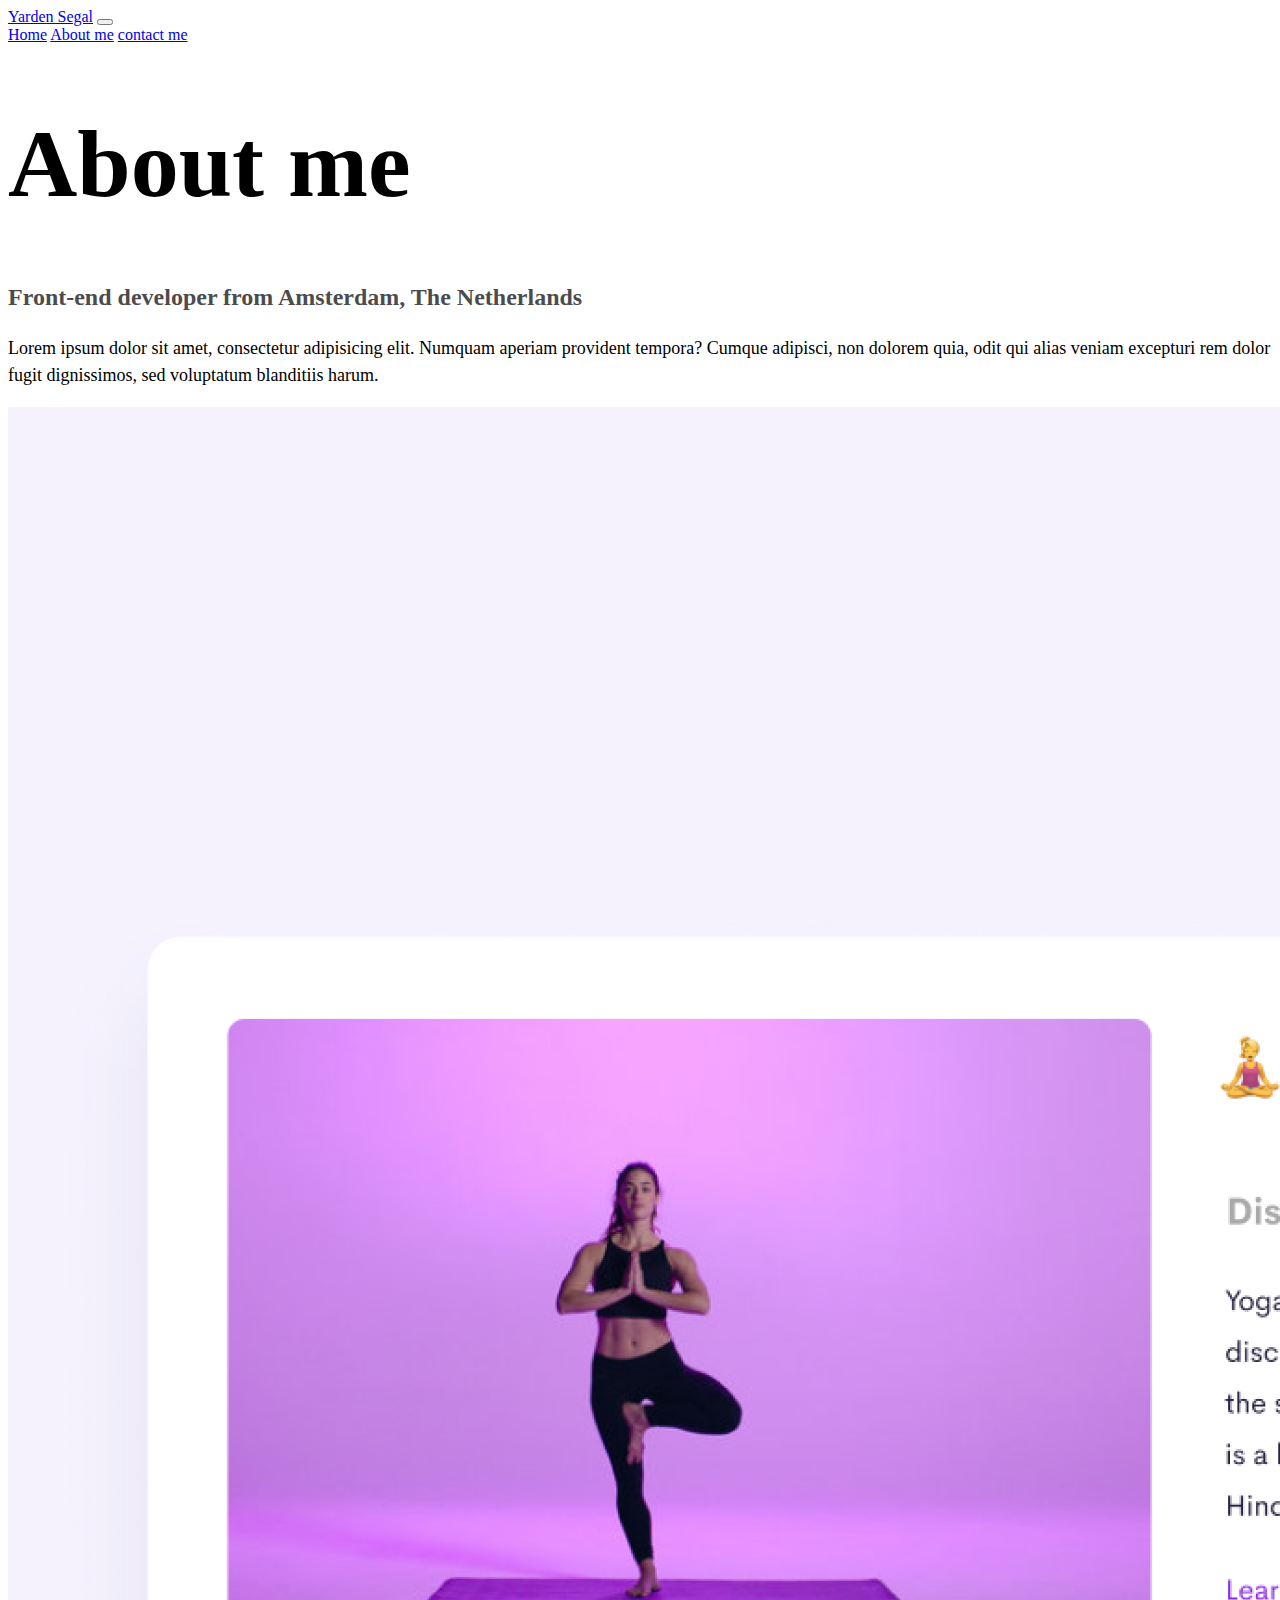
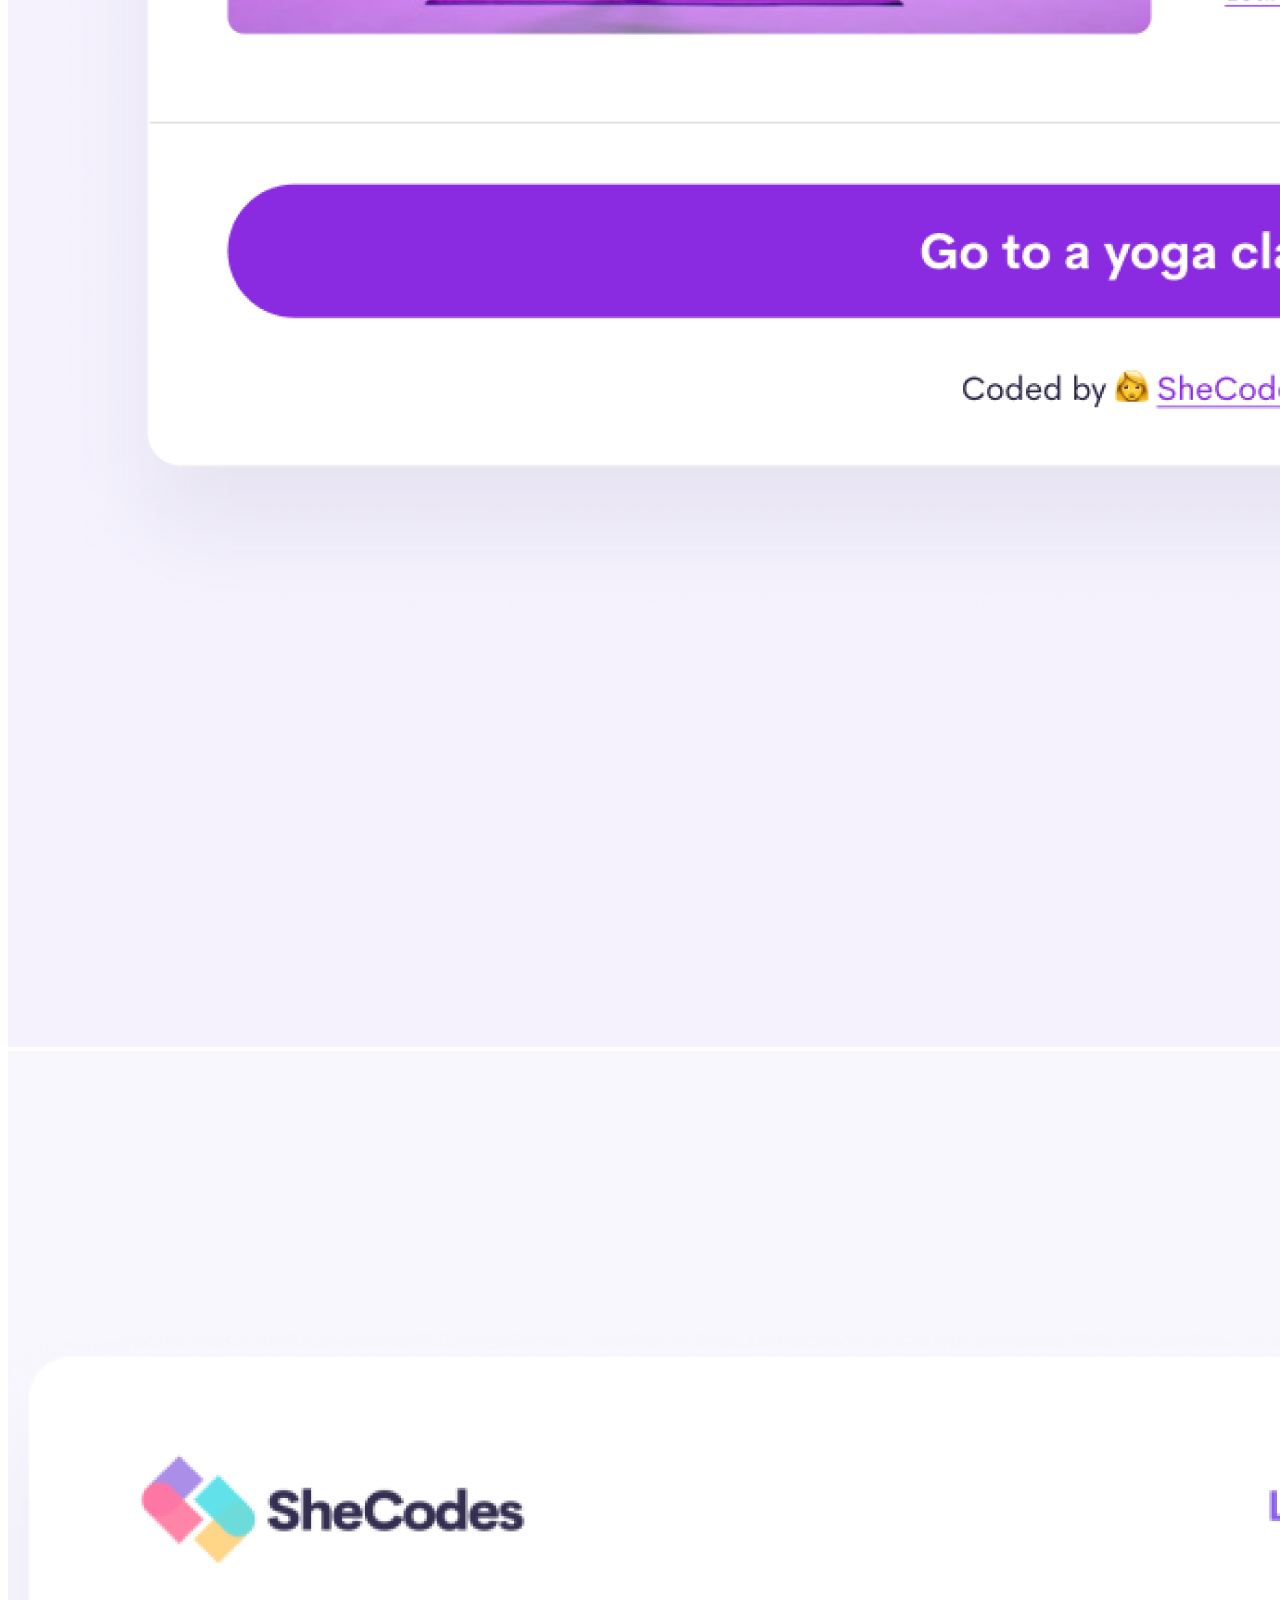
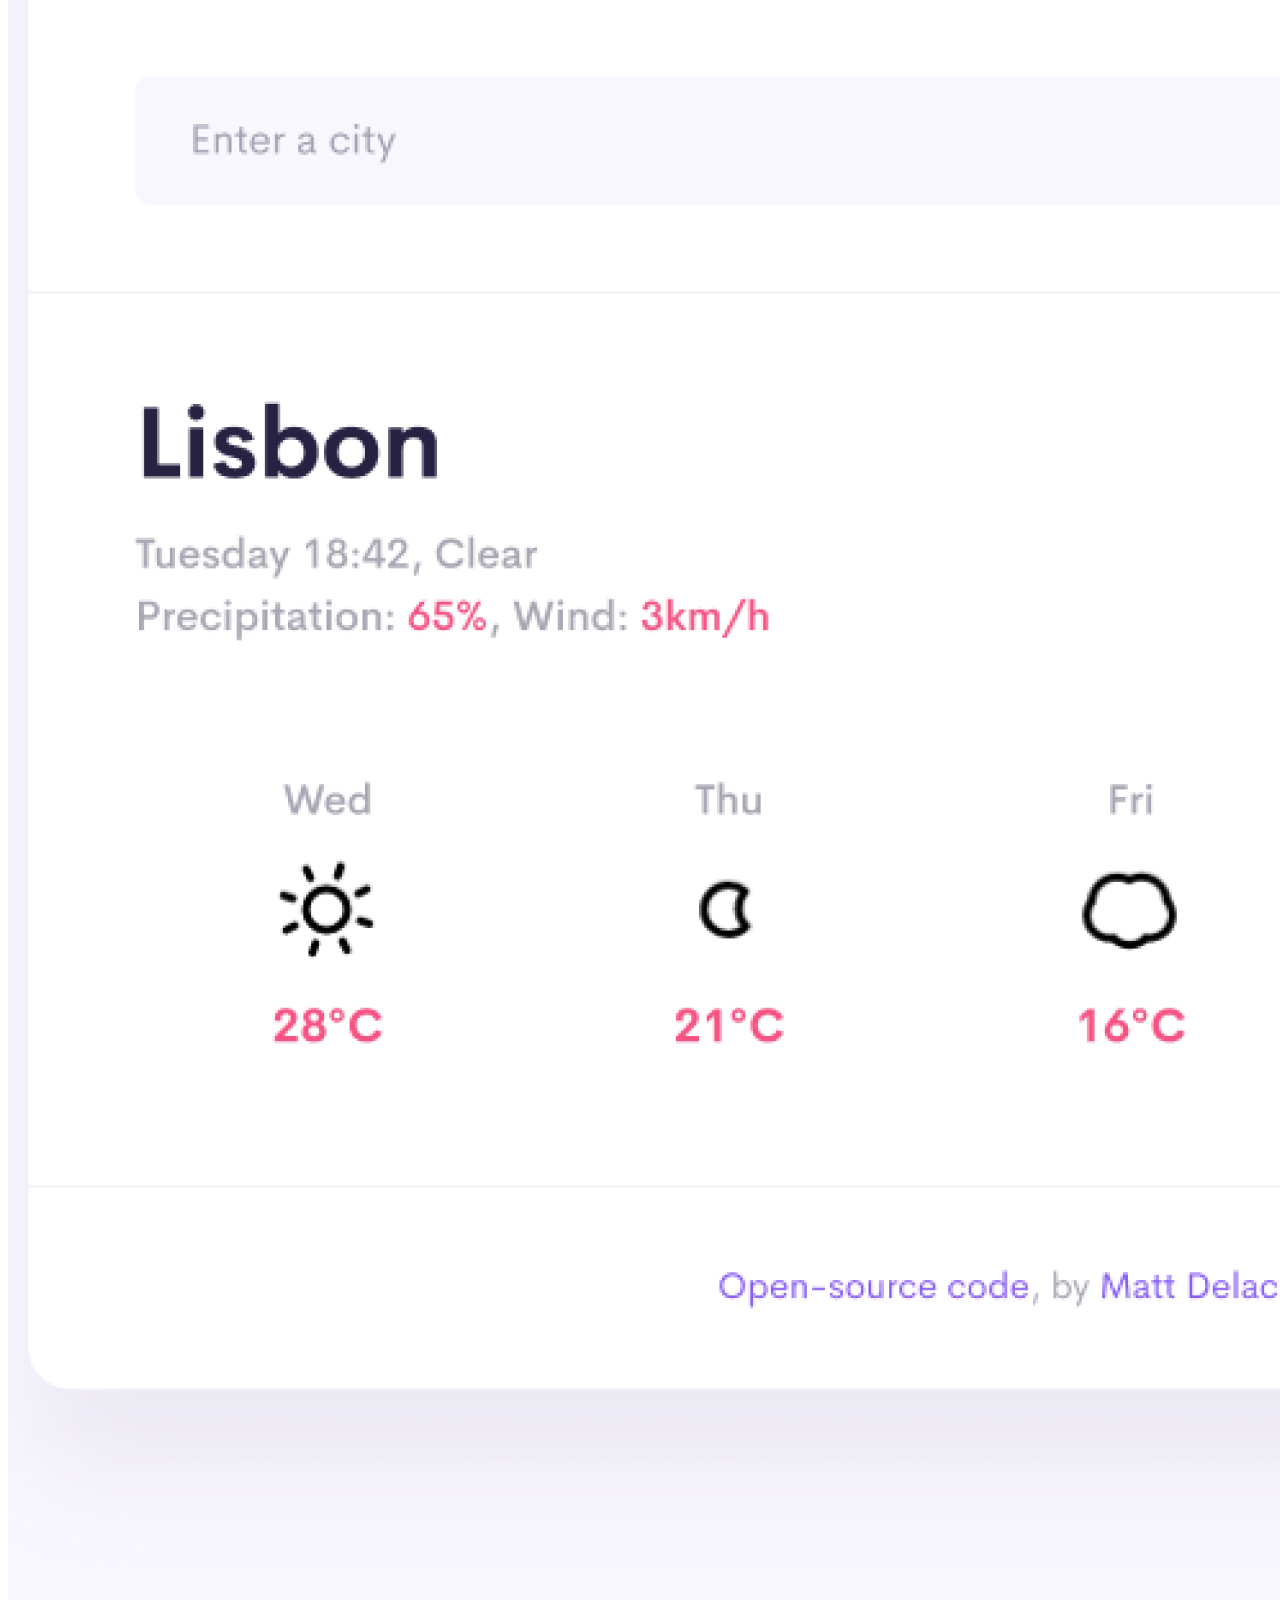
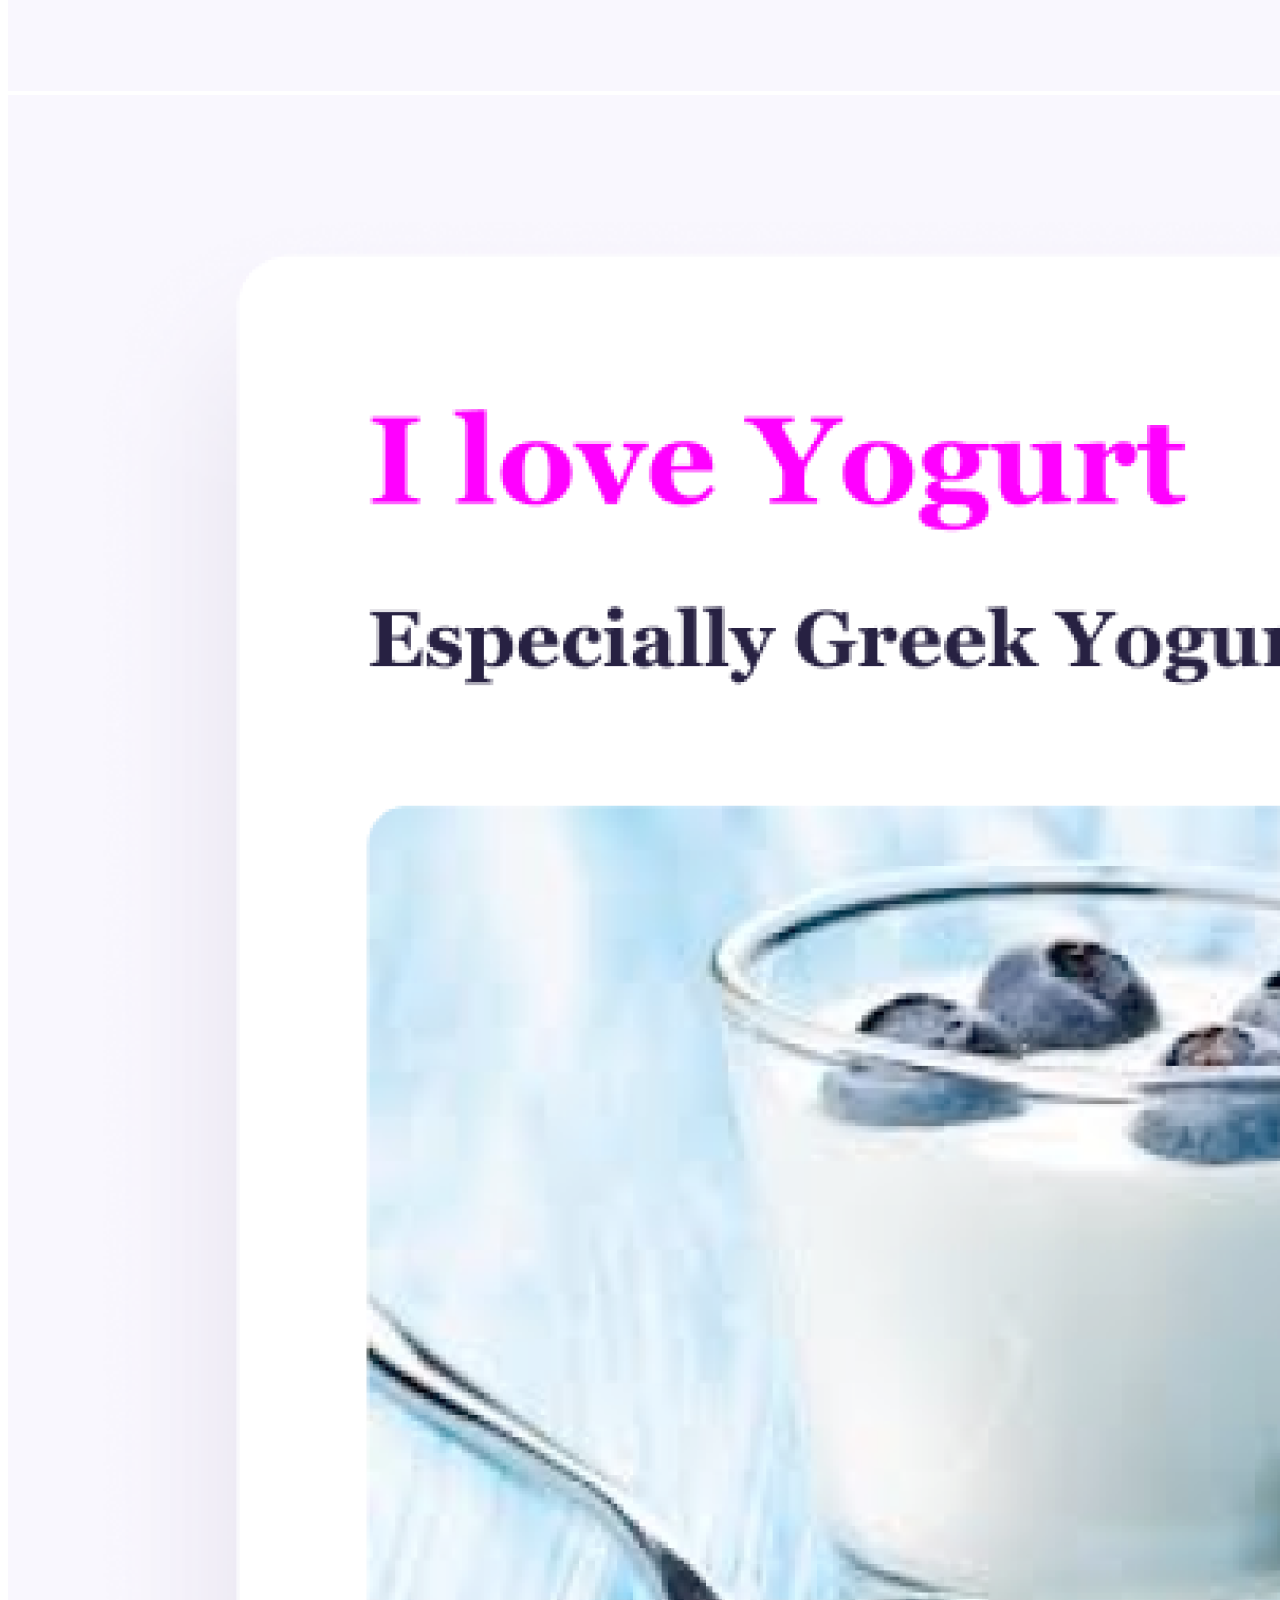
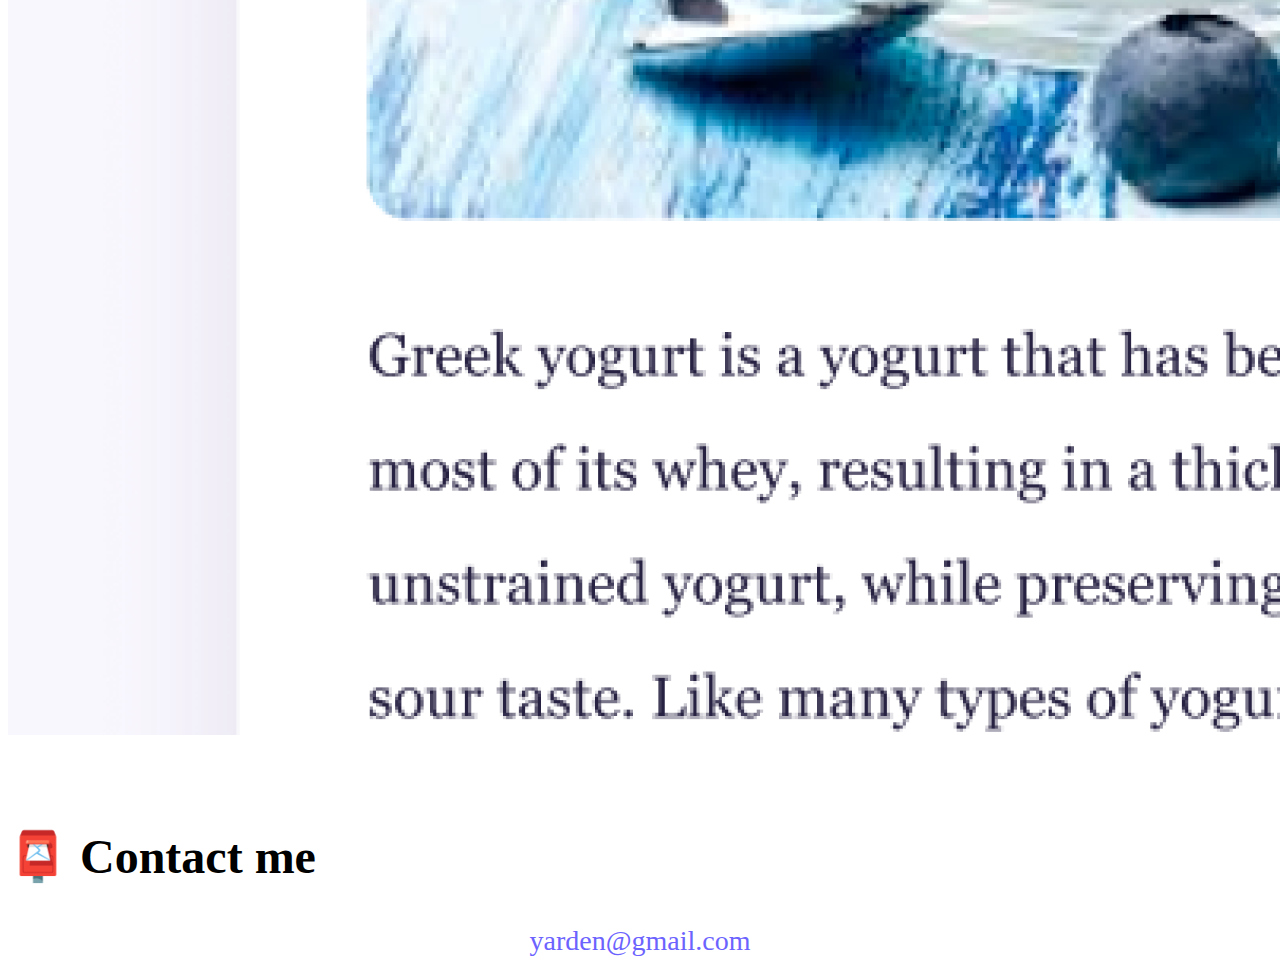
==== about.html @ 26203ede "Added the app" ====
<!DOCTYPE html>
<html lang="en">
  <head>
    <meta charset="UTF-8" />
    <meta http-equiv="X-UA-Compatible" content="IE=edge" />
    <meta name="viewport" content="width=device-width, initial-scale=1.0" />
    <link
      href="https://cdn.jsdelivr.net/npm/bootstrap@5.3.0-alpha3/dist/css/bootstrap.min.css"
      rel="stylesheet"
      integrity="sha384-KK94CHFLLe+nY2dmCWGMq91rCGa5gtU4mk92HdvYe+M/SXH301p5ILy+dN9+nJOZ"
      crossorigin="anonymous"
    />
    <script
      src="https://cdn.jsdelivr.net/npm/bootstrap@5.3.0-alpha3/dist/js/bootstrap.bundle.min.js"
      integrity="sha384-ENjdO4Dr2bkBIFxQpeoTz1HIcje39Wm4jDKdf19U8gI4ddQ3GYNS7NTKfAdVQSZe"
      crossorigin="anonymous"
    ></script>

    <link rel="stylesheet" href="/css/style.css" />
    <title>About Yarden Segal</title>
  </head>
  <body>
    <nav class="navbar navbar-expand-lg navbar-light bg-light fixed-top">
      <div class="container-fluid">
        <a class="navbar-brand" href="#">Yarden Segal</a>
        <button
          class="navbar-toggler"
          type="button"
          data-bs-toggle="collapse"
          data-bs-target="#navbarNavAltMarkup"
          aria-controls="navbarNavAltMarkup"
          aria-expanded="false"
          aria-label="Toggle navigation"
        >
          <span class="navbar-toggler-icon"></span>
        </button>
        <div class="collapse navbar-collapse" id="navbarNavAltMarkup">
          <div class="navbar-nav">
            <a class="nav-link" aria-current="page" href="index.html">Home</a>
            <a class="nav-link active" href="about.html">About me</a>
            <a class="nav-link" href="about.html#contact">contact me</a>
          </div>
        </div>
      </div>
    </nav>
    <h1 class="text-center">About me</h1>
    <h3 class="text-center">
      Front-end developer from Amsterdam, The Netherlands
    </h3>
    <div class="about-paragraphs pt-3">
      <p class="text-center">
        Lorem ipsum dolor sit amet, consectetur adipisicing elit. Numquam
        aperiam provident tempora? Cumque adipisci, non dolorem quia, odit qui
        alias veniam excepturi rem dolor fugit dignissimos, sed voluptatum
        blanditiis harum.
      </p>
      <div class="container">
        <div class="row pt-3">
          <div class="col-sm-4">
            <img
              src="images/yoga.png"
              class="img-fluid border p-2 shadow rounded"
            />
          </div>
          <div class="col-sm-4">
            <img
              src="images/weather.png"
              class="img-fluid border p-2 shadow rounded"
            />
          </div>
          <div class="col-sm-4">
            <img
              src="images/yogurt.png"
              class="img-fluid border p-2 shadow rounded"
            />
          </div>
        </div>
      </div>
    </div>
    <div id="contact" class="text-center">
      <h2>📮 Contact me</h2>
      <a href="mailto:yarden@gmail.com" class="email-link">yarden@gmail.com </a>
    </div>
  </body>
</html>
---- css/style.css ----
:root {
  --primary-color: #6c63ff;
  --secondary-color: #f5f2fe;
  --box-shadow: 0 5px 10px rgba(0, 0, 0, 0.3);
}

h1 {
  font-size: 96px;
}

h2 {
  font-size: 48px;
}

h3 {
  font-size: 24px;
  opacity: 0.7;
}

p {
  font-size: 18px;
  line-height: 1.5;
}

.navigation-links {
  display: flex;
  margin-top: 40px;
  justify-content: center;
}

.navigation-links a {
  margin: 20px;
}

.primary-link {
  background: var(--primary-color);
  box-shadow: var(--box-shadow);
  color: white;
  border-radius: 4px;
  padding: 20px 15px;
  text-decoration: none;
  text-transform: capitalize;
}

.primary-link:hover {
  color: #0a58ca;
}

.secondary-link {
  color: var(--primary-color);
  border: 1px solid var(--primary-color);
  border-radius: 4px;
  padding: 20px 15px;
  text-decoration: none;
  text-transform: capitalize;
}

.secondary-link:hover {
  color: #0a58ca;
}

.homepage-link {
  color: var(--primary-color);
  text-align: center;
  display: block;
}

.email-link {
  display: flex;
  justify-content: center;
  color: var(--primary-color);
  font-size: 28px;
  text-decoration: none;
}

.email-link:hover {
  text-decoration: underline;
}

#contact {
  padding-top: 50px;
}
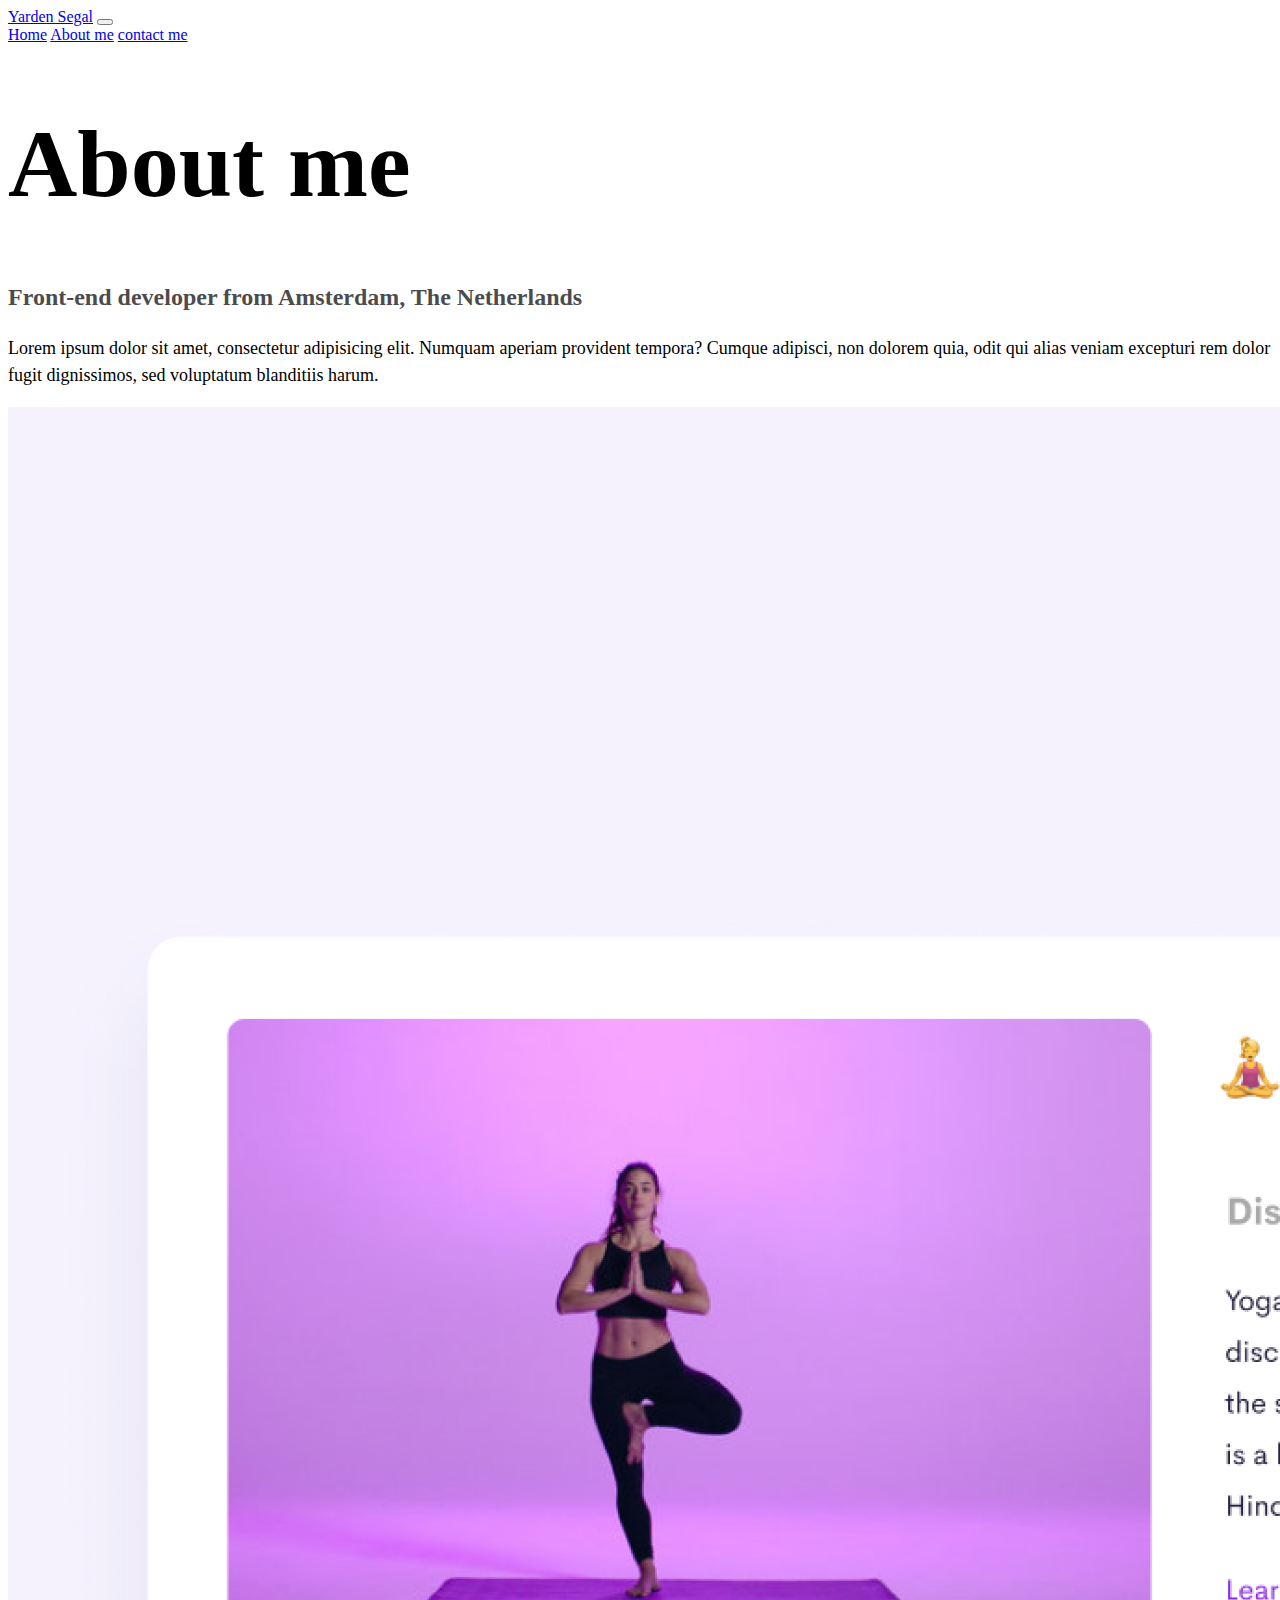
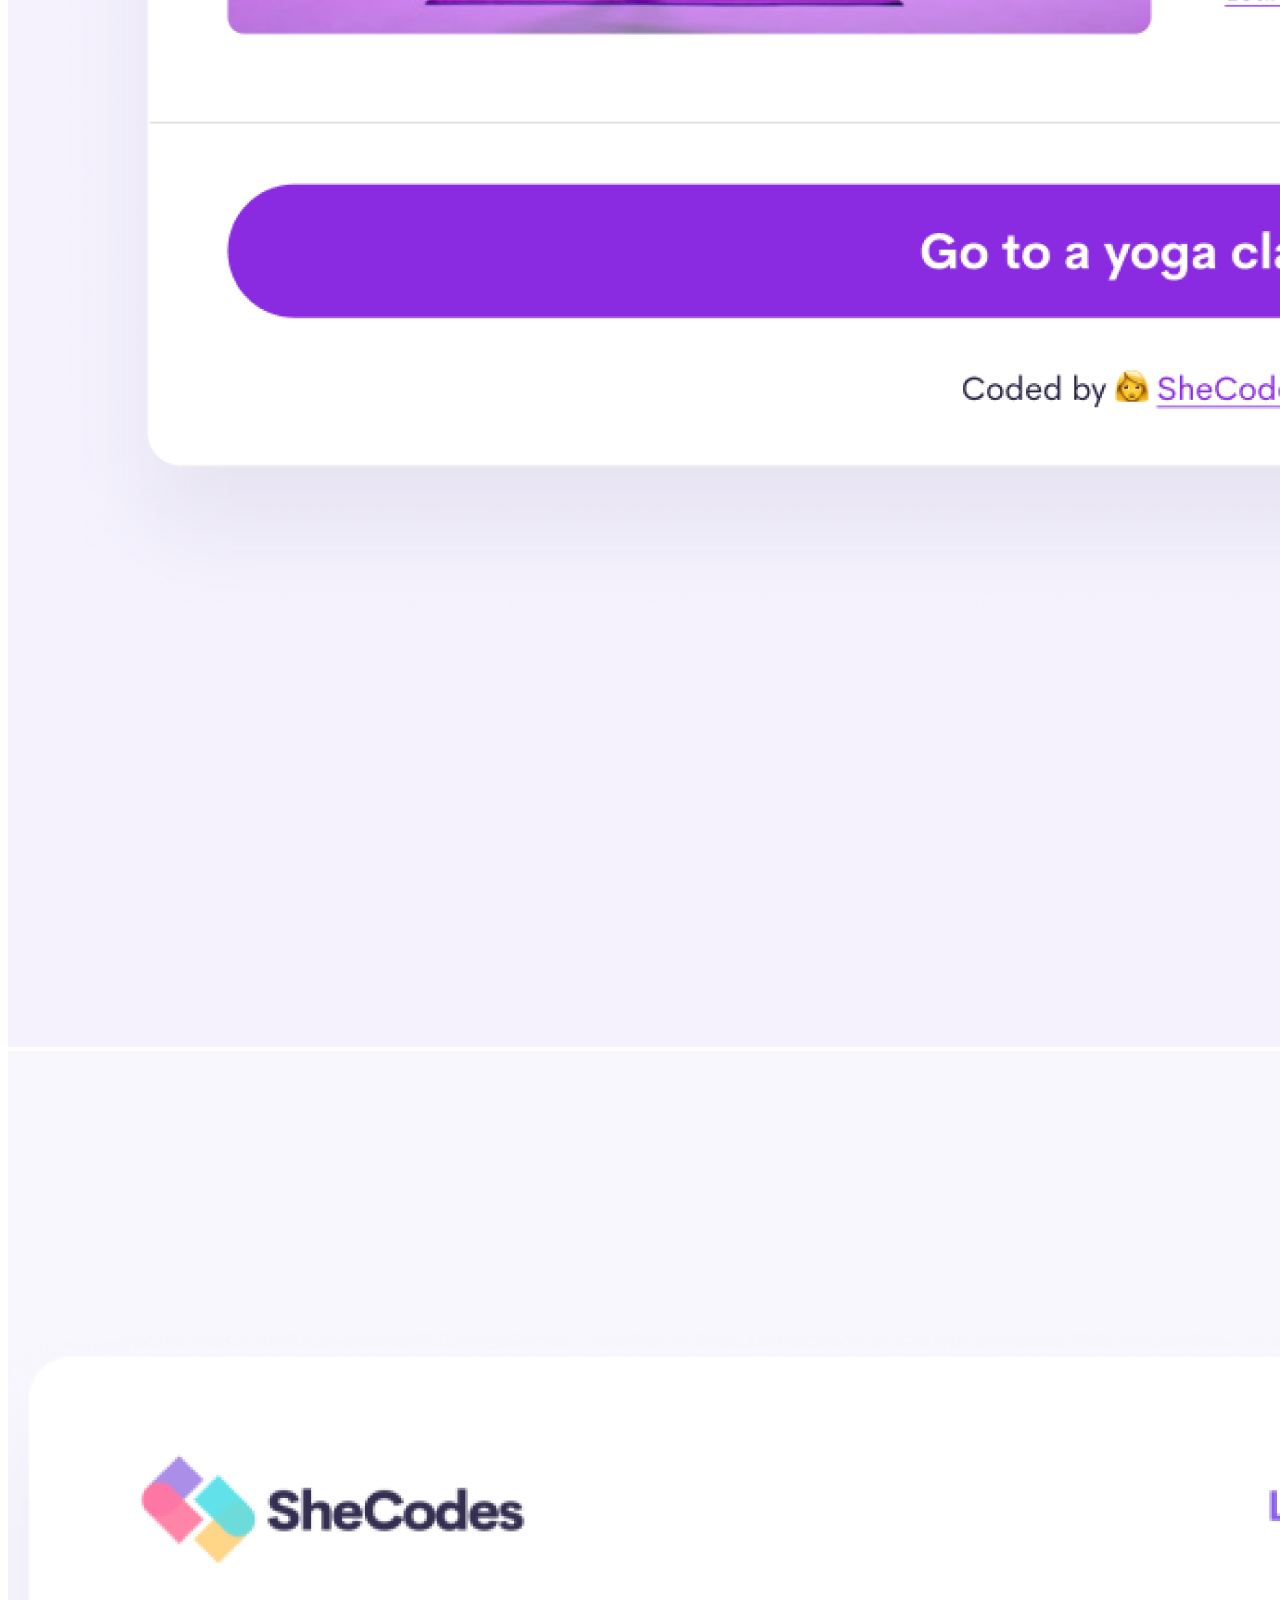
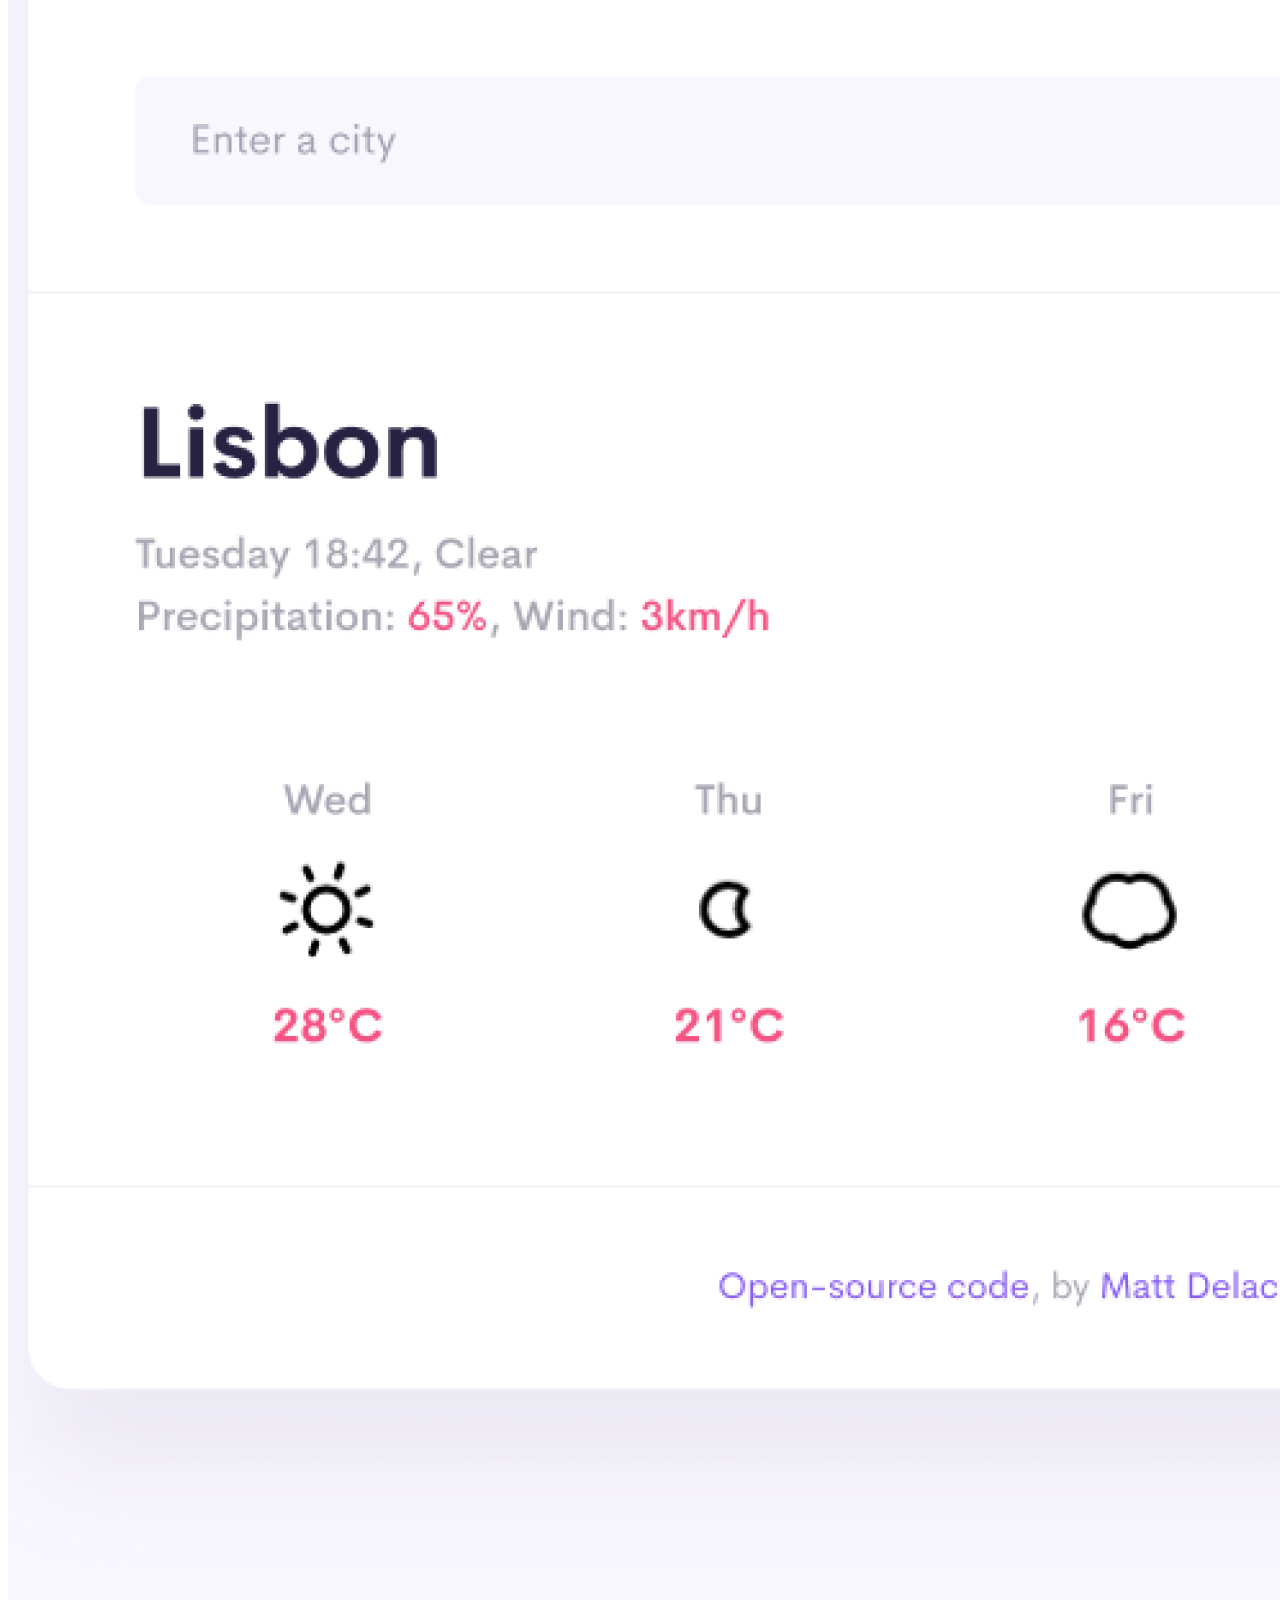
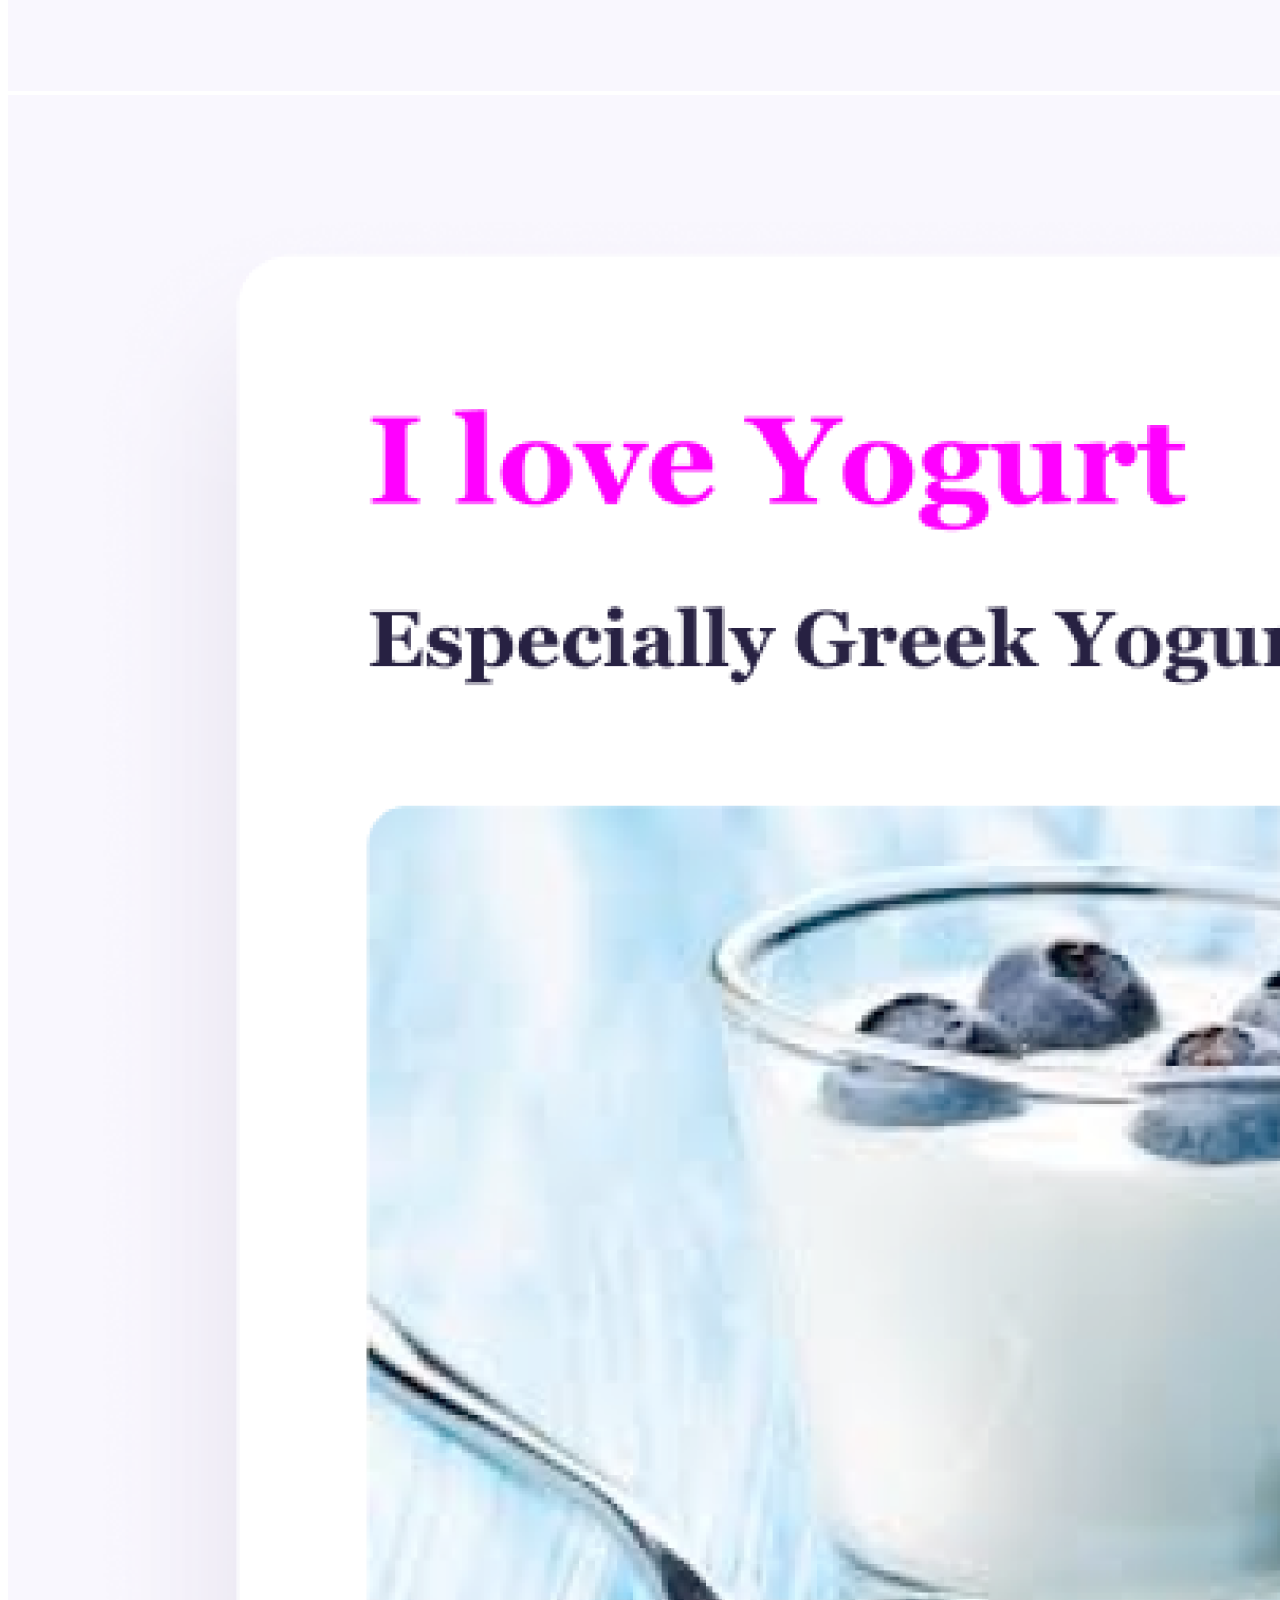
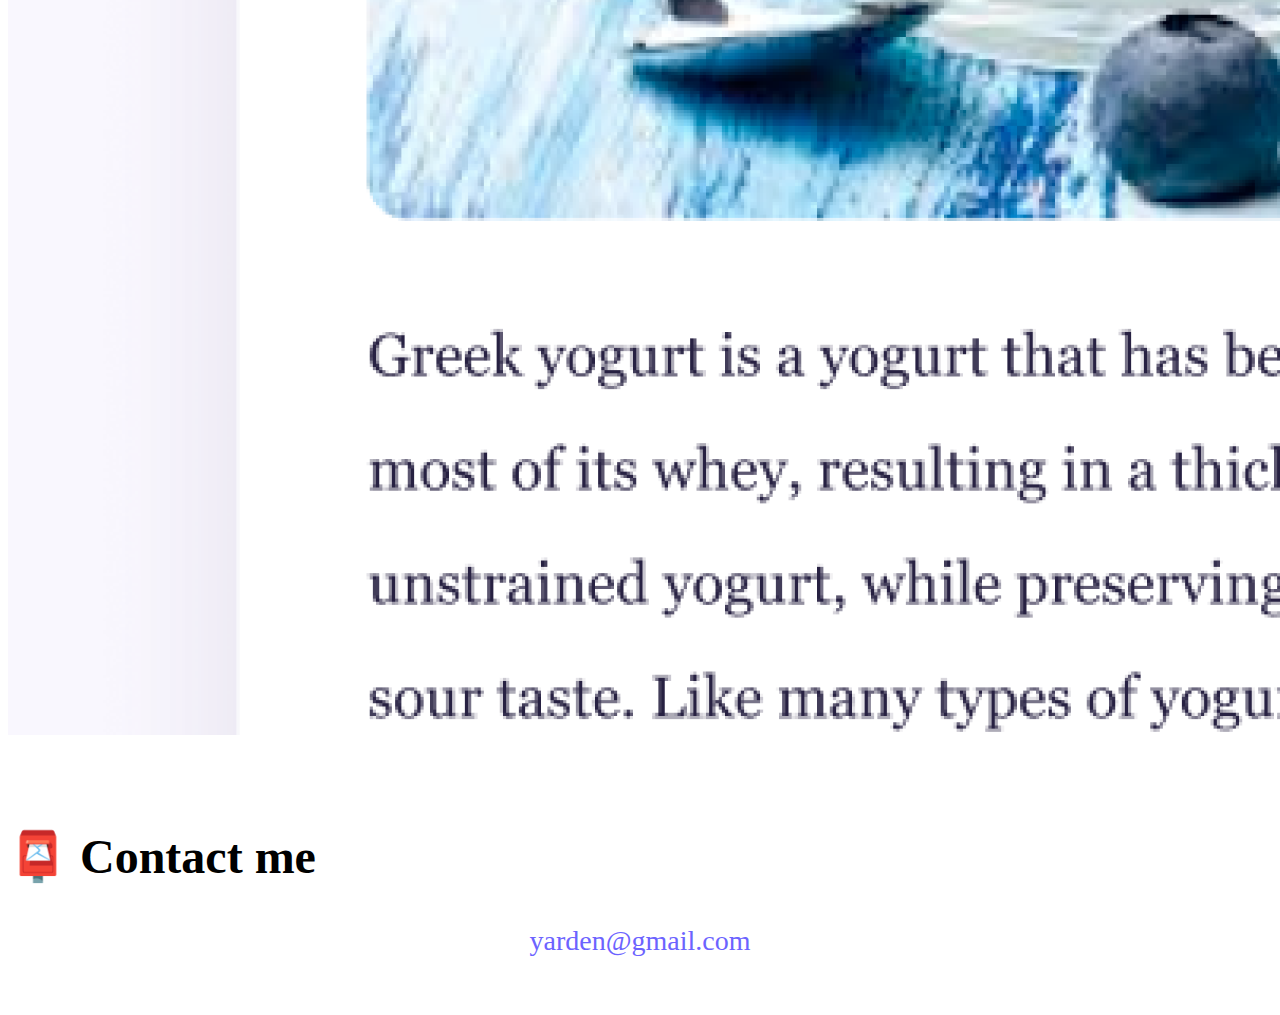
==== commit 0d5773a0: "Fixed the the headings and improved the SEO" ====
--- a/about.html
+++ b/about.html
@@ -15,12 +15,15 @@
       integrity="sha384-ENjdO4Dr2bkBIFxQpeoTz1HIcje39Wm4jDKdf19U8gI4ddQ3GYNS7NTKfAdVQSZe"
       crossorigin="anonymous"
     ></script>
-
+    <meta
+      name="description"
+      content="About Yarden Segal the front-end developer"
+    />
     <link rel="stylesheet" href="/css/style.css" />
     <title>About Yarden Segal</title>
   </head>
   <body>
-    <nav class="navbar navbar-expand-lg navbar-light bg-light fixed-top">
+    <nav class="navbar sticky-top bg-body-tertiary">
       <div class="container-fluid">
         <a class="navbar-brand" href="#">Yarden Segal</a>
         <button
@@ -43,7 +46,7 @@
         </div>
       </div>
     </nav>
-    <h1 class="text-center">About me</h1>
+    <h1 class="text-center pt-3">About me</h1>
     <h3 class="text-center">
       Front-end developer from Amsterdam, The Netherlands
     </h3>
@@ -60,18 +63,21 @@
             <img
               src="images/yoga.png"
               class="img-fluid border p-2 shadow rounded"
+              alt="yoga app photo"
             />
           </div>
           <div class="col-sm-4">
             <img
               src="images/weather.png"
               class="img-fluid border p-2 shadow rounded"
+              alt="weather app photo"
             />
           </div>
           <div class="col-sm-4">
             <img
               src="images/yogurt.png"
               class="img-fluid border p-2 shadow rounded"
+              alt="yogurt app photo"
             />
           </div>
         </div>
@@ -79,7 +85,9 @@
     </div>
     <div id="contact" class="text-center">
       <h2>📮 Contact me</h2>
-      <a href="mailto:yarden@gmail.com" class="email-link">yarden@gmail.com </a>
+      <a href="mailto:yarden@gmail.com" class="email-link" title="Email"
+        >yarden@gmail.com
+      </a>
     </div>
   </body>
 </html>
--- a/css/style.css
+++ b/css/style.css
@@ -78,5 +78,28 @@
 }
 
 #contact {
-  padding-top: 50px;
+  padding: 50px 0;
 }
+
+@media (max-width: 574px) {
+  .home-photo {
+    display: none;
+  }
+
+  h1 {
+    font-size: 40px;
+  }
+  h2 {
+    font-size: 25px;
+  }
+
+  h2,
+  p {
+    text-align: center;
+  }
+  .primary-link {
+    display: block;
+    margin: 0 auto;
+    max-width: fit-content;
+  }
+}
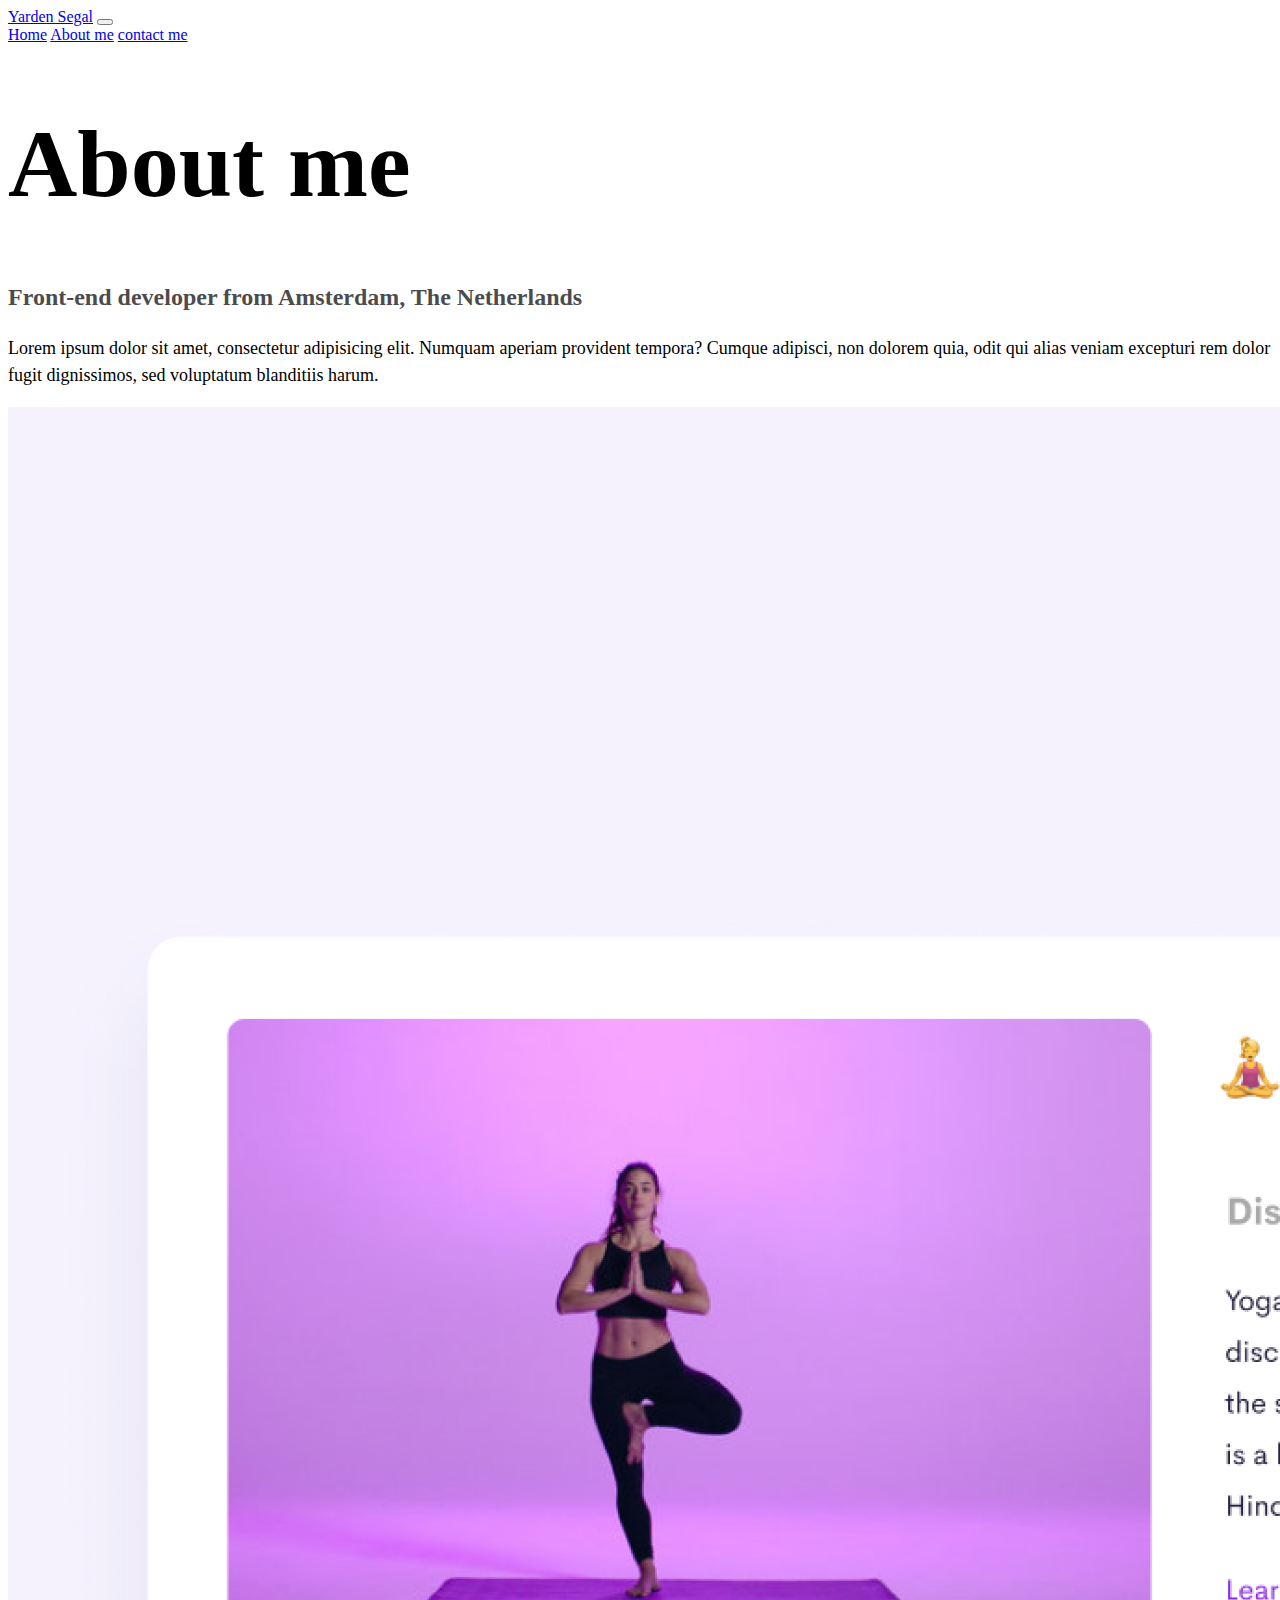
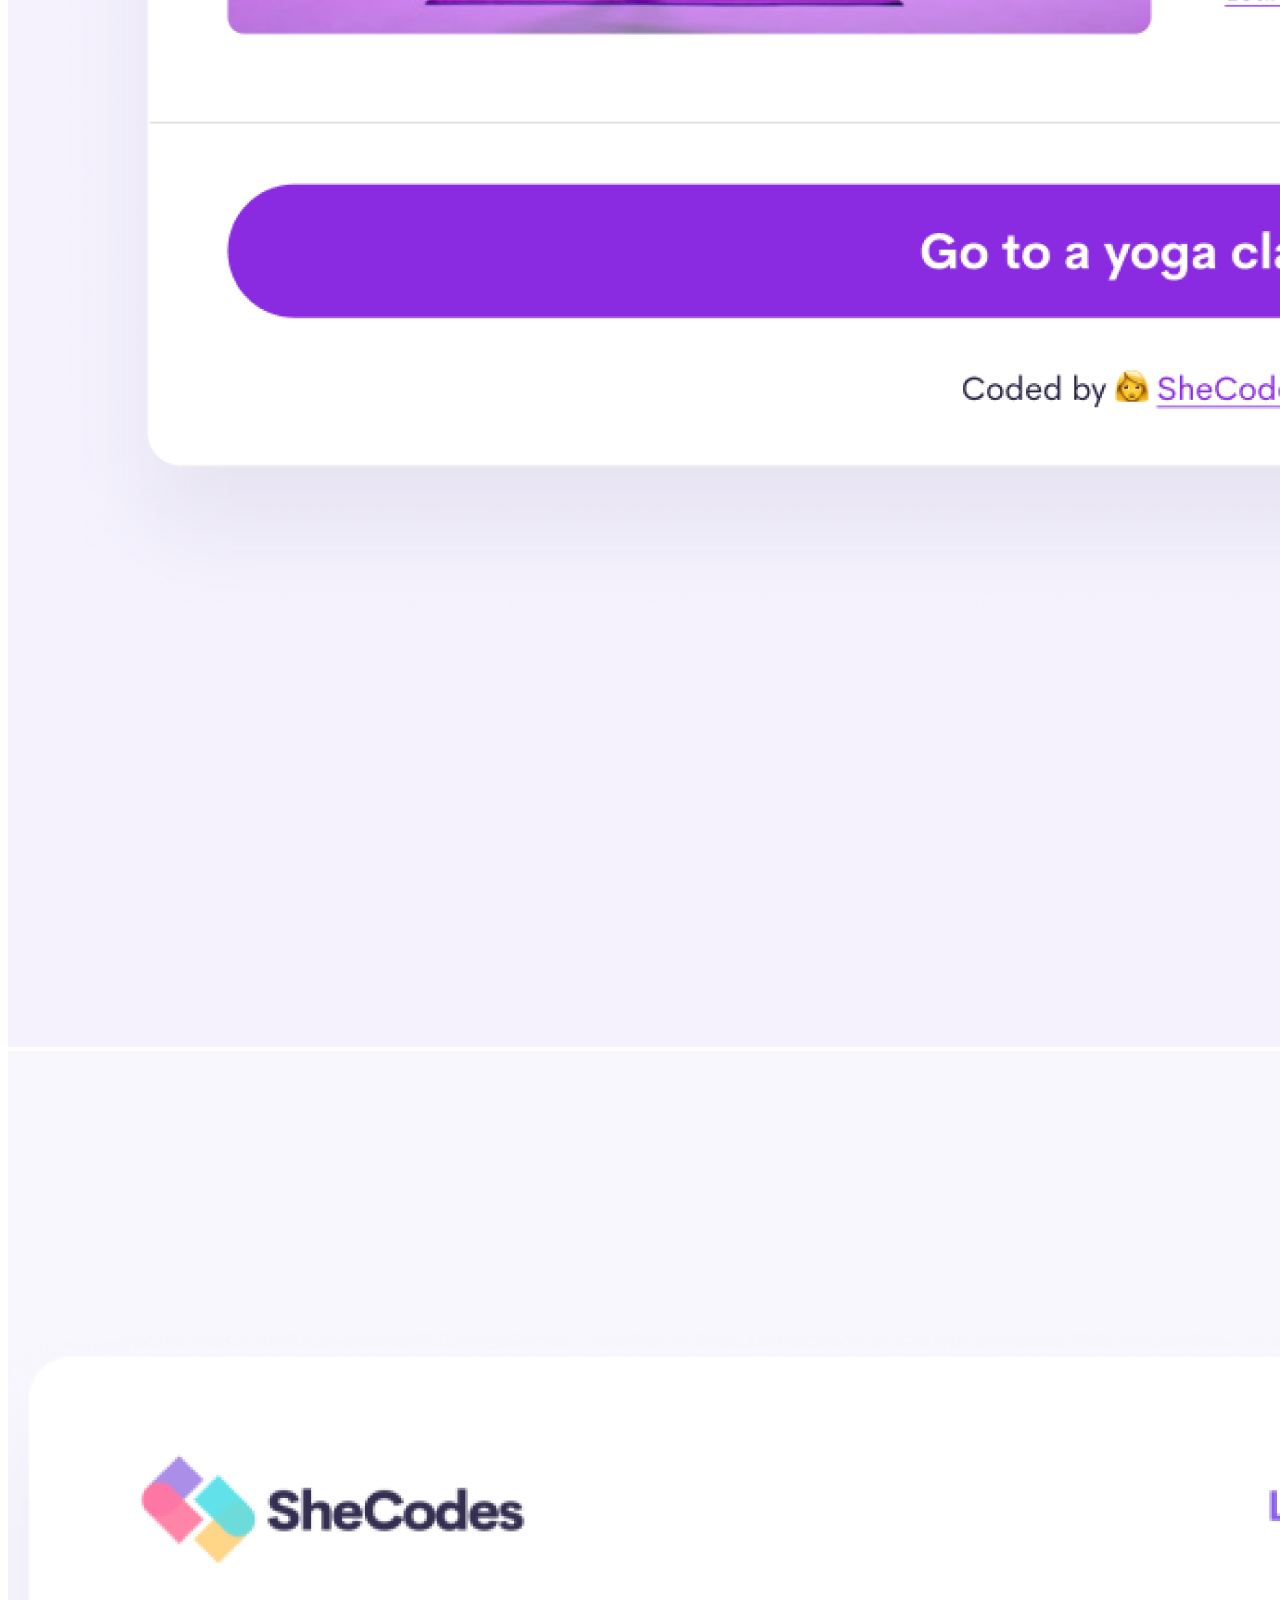
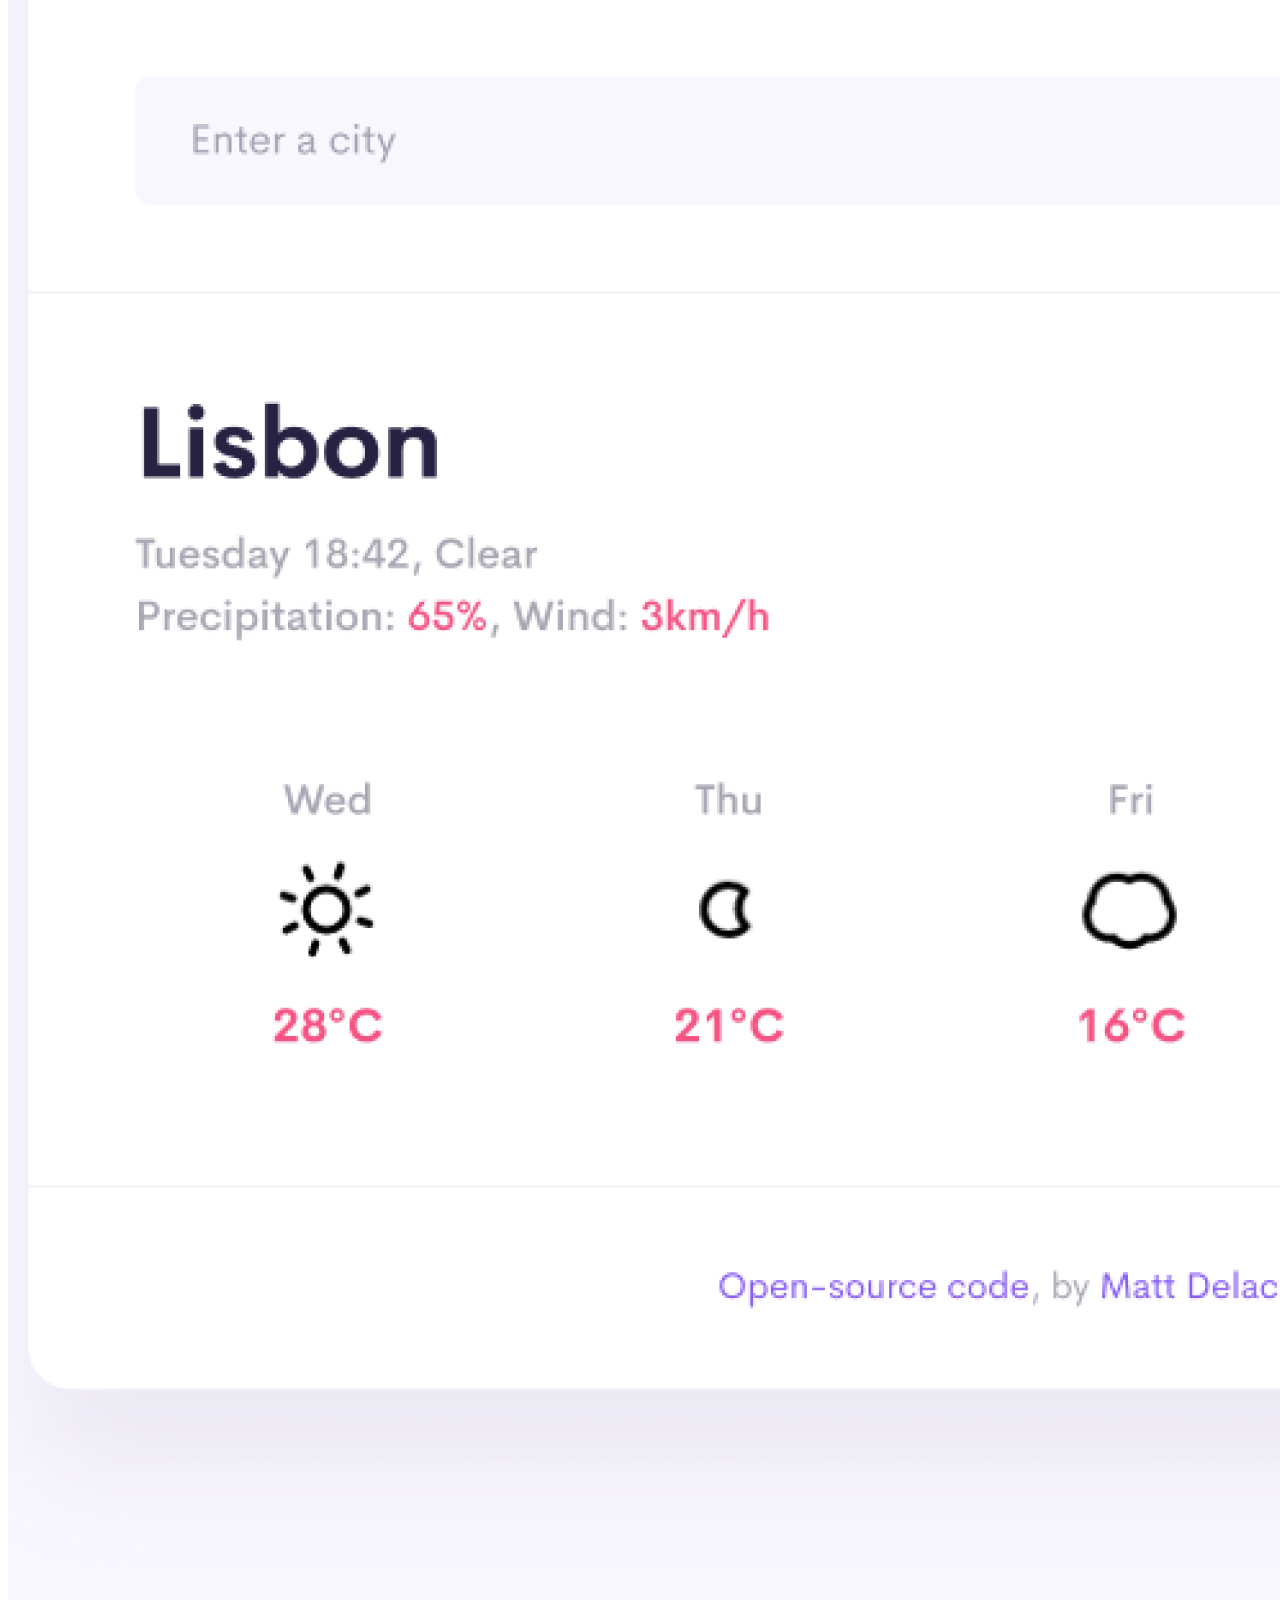
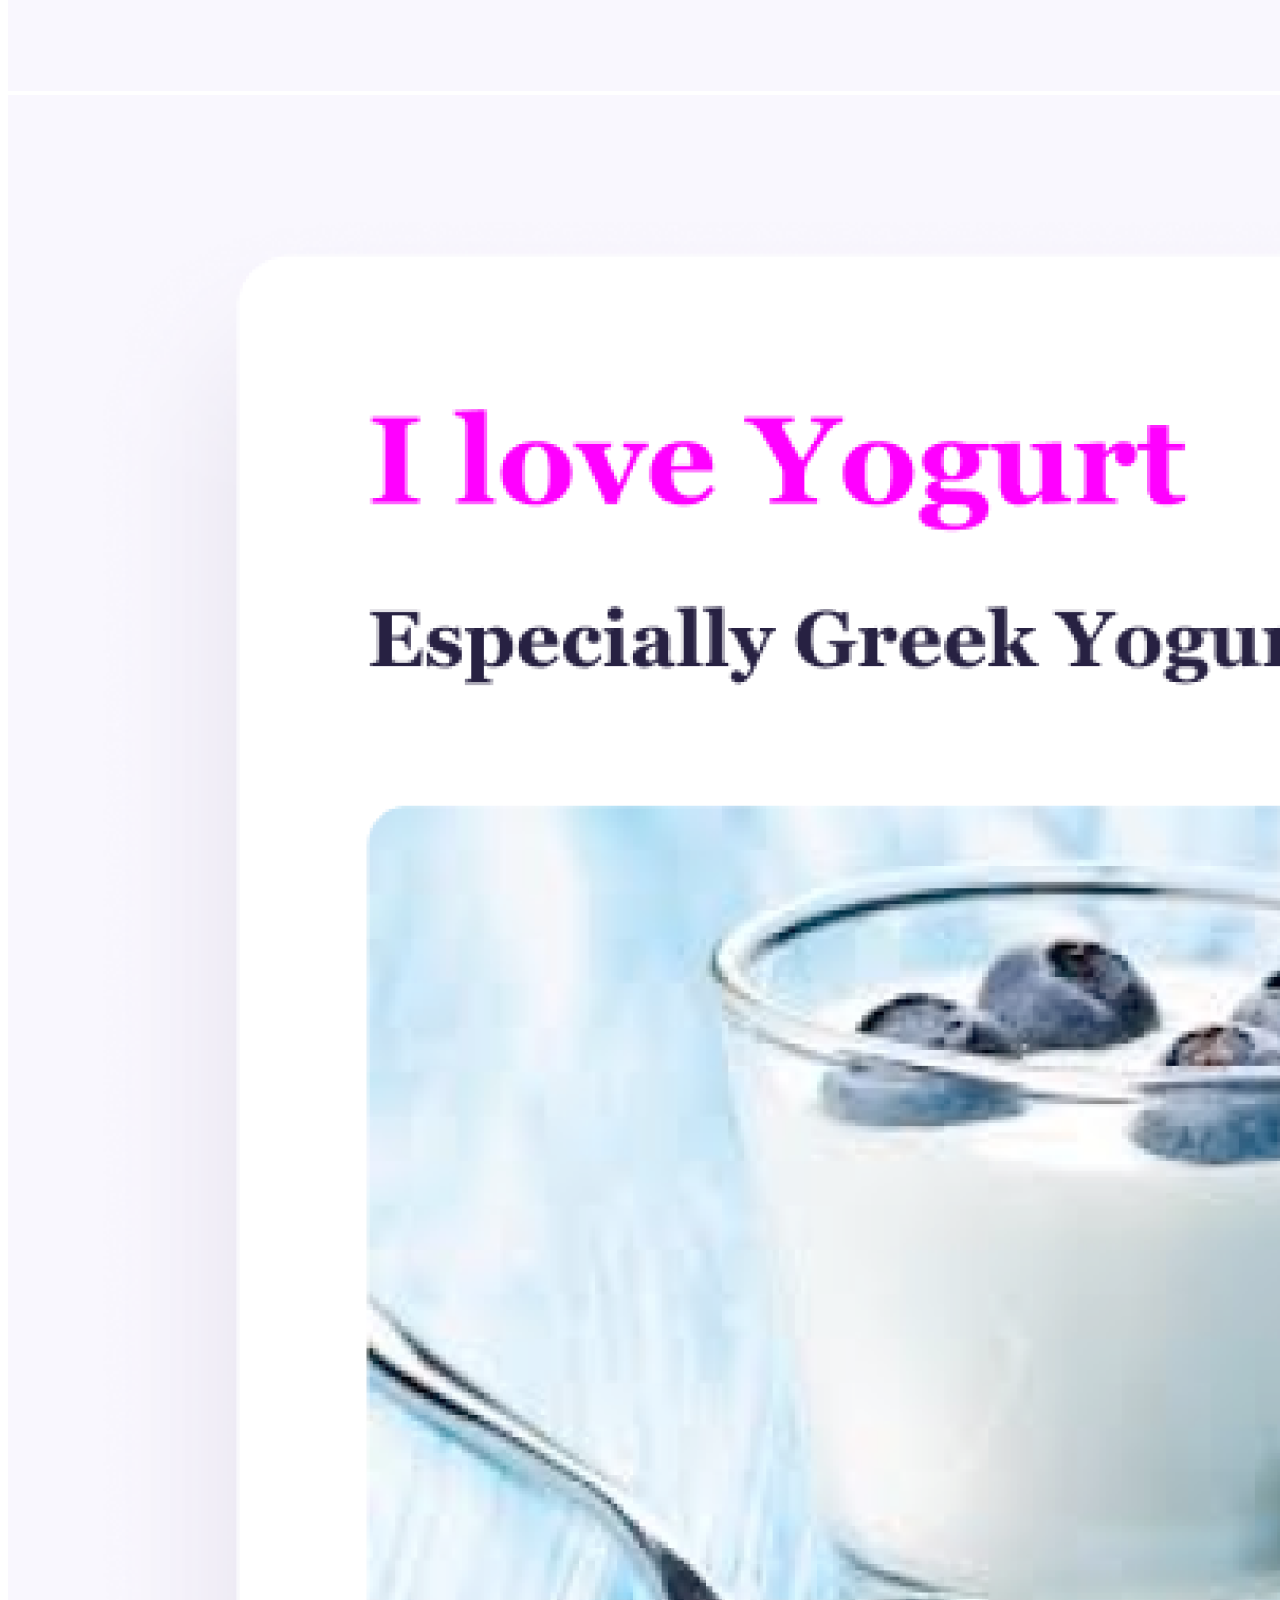
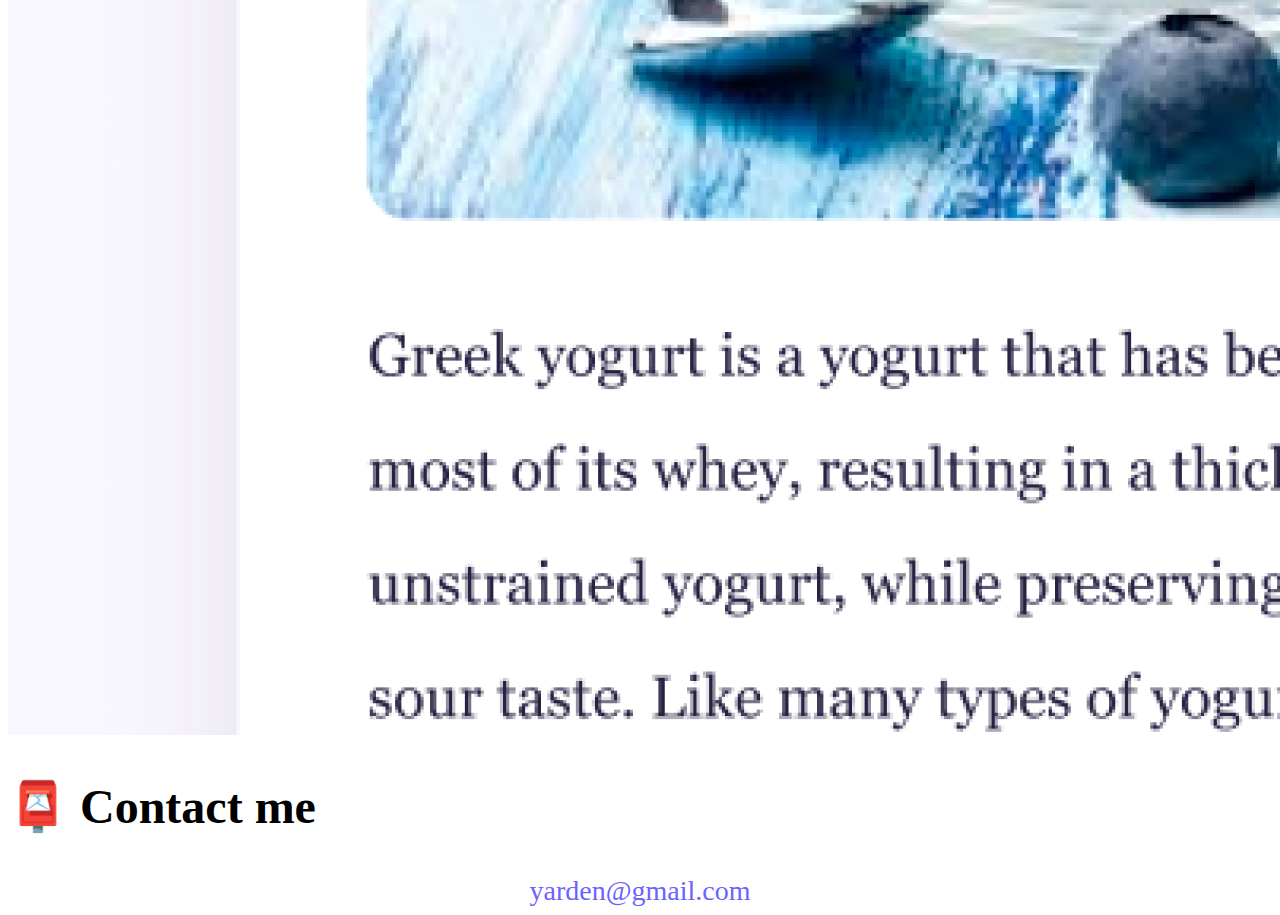
==== commit b05c690d: "Improved the paths to the other pages" ====
--- a/about.html
+++ b/about.html
@@ -20,7 +20,7 @@
       content="About Yarden Segal the front-end developer"
     />
     <link rel="stylesheet" href="/css/style.css" />
-    <title>About Yarden Segal</title>
+    <title>About Yarden Segal- front end developer</title>
   </head>
   <body>
     <nav class="navbar sticky-top bg-body-tertiary">
@@ -39,9 +39,9 @@
         </button>
         <div class="collapse navbar-collapse" id="navbarNavAltMarkup">
           <div class="navbar-nav">
-            <a class="nav-link" aria-current="page" href="index.html">Home</a>
-            <a class="nav-link active" href="about.html">About me</a>
-            <a class="nav-link" href="about.html#contact">contact me</a>
+            <a class="nav-link" aria-current="page" href="/">Home</a>
+            <a class="nav-link active" href="/about.html">About me</a>
+            <a class="nav-link" href="/about.html#contact-me">contact me</a>
           </div>
         </div>
       </div>
@@ -83,7 +83,7 @@
         </div>
       </div>
     </div>
-    <div id="contact" class="text-center">
+    <div id="contact-me" class="text-center">
       <h2>📮 Contact me</h2>
       <a href="mailto:yarden@gmail.com" class="email-link" title="Email"
         >yarden@gmail.com
